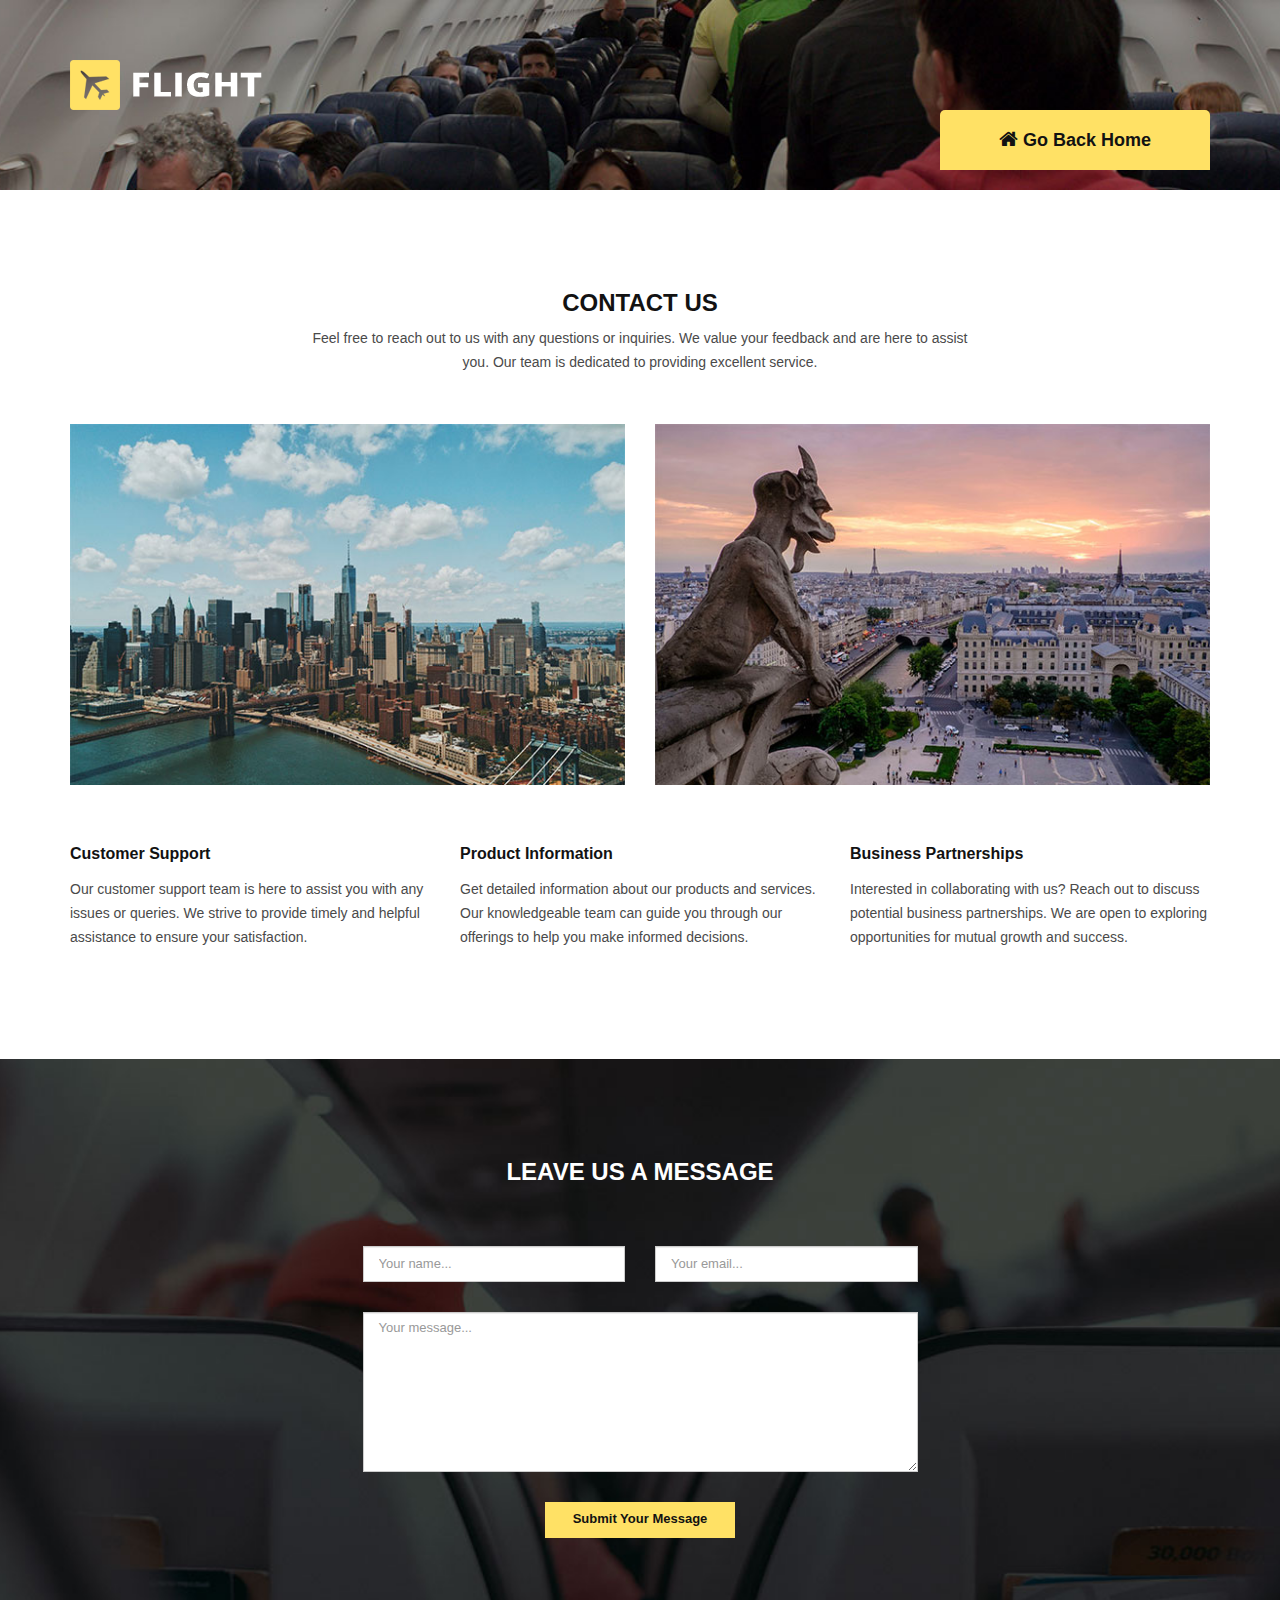
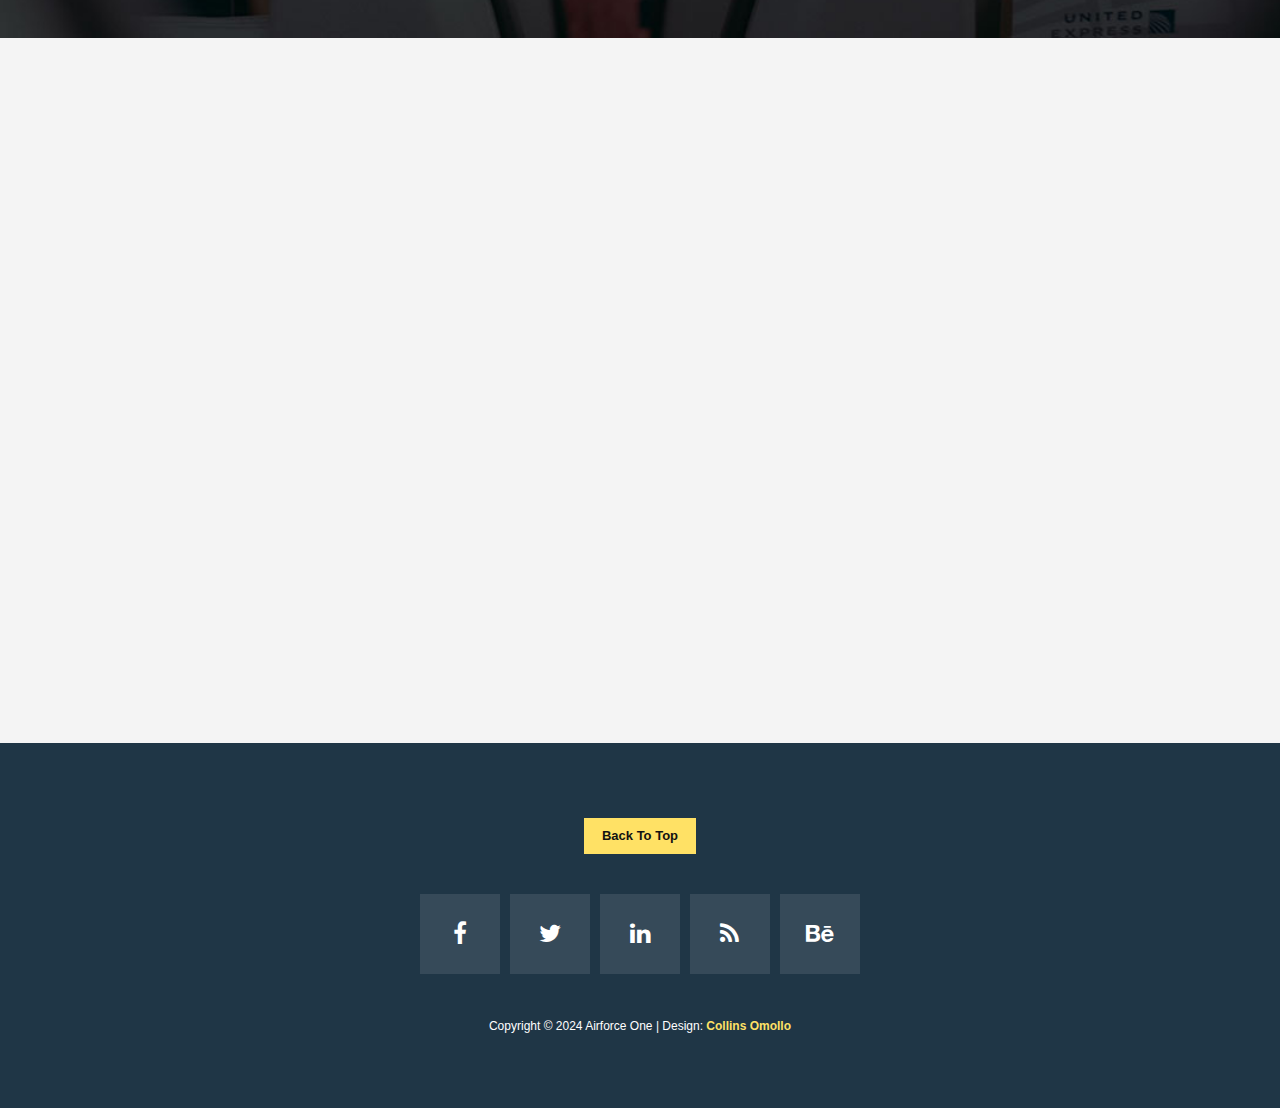
==== contact.html @ 4123f30a "Updated" ====
<!DOCTYPE html>
<html>
    <head>
        <meta charset="utf-8">
        <meta http-equiv="X-UA-Compatible" content="IE=edge,chrome=1">
    	<title>Flight - Contact Page</title>
        <meta name="description" content="">
        <meta name="viewport" content="width=device-width, initial-scale=1">
        <link rel="apple-touch-icon" href="apple-touch-icon.png">

        <link rel="stylesheet" href="css/bootstrap.min.css">
        <link rel="stylesheet" href="css/bootstrap-theme.min.css">
        <link rel="stylesheet" href="css/fontAwesome.css">
        <link rel="stylesheet" href="css/hero-slider.css">
        <link rel="stylesheet" href="css/owl-carousel.css">
        <link rel="stylesheet" href="css/tooplate-style.css">

        <link href="https://fonts.googleapis.com/css?family=Spectral:200,200i,300,300i,400,400i,500,500i,600,600i,700,700i,800,800i" rel="stylesheet">
        <link href="https://fonts.googleapis.com/css?family=Roboto:100,300,400,500,700,900" rel="stylesheet">

        <script src="js/vendor/modernizr-2.8.3-respond-1.4.2.min.js"></script>
    </head>

<body>


    <section class="page-heading" id="top">
        <div class="container">
            <div class="row">
                <div class="col-md-6">
                    <div class="logo">
                        <img src="img/logo.png" alt="Flight Template">
                    </div>
                </div>
                <div class="col-md-6">
                    <div class="page-direction-button">
                        <a href="index.html"><i class="fa fa-home"></i>Go Back Home</a>
                    </div>
                    <br>
                </div>
            </div>
        </div>
    </section>



    <section class="contact-us">
        <div class="container">
            <div class="row">
                <div class="col-md-12">
                    <div class="section-heading">
                        <h2>Contact Us</h2>
                        <p>Feel free to reach out to us with any questions or inquiries. We value your feedback and are here to assist you. Our team is dedicated to providing excellent service.</p>
                    </div>
                </div>
                <div class="col-md-6">
                    <img src="img/contact-01.jpg" alt="Contact Team">
                </div>
                <div class="col-md-6">
                    <img src="img/contact-02.jpg" alt="Contact Office">
                </div>
                <div class="col-md-4">
                    <h6>Customer Support</h6>
                    <p>Our customer support team is here to assist you with any issues or queries. We strive to provide timely and helpful assistance to ensure your satisfaction.</p>
                </div>
                <div class="col-md-4">
                    <h6>Product Information</h6>
                    <p>Get detailed information about our products and services. Our knowledgeable team can guide you through our offerings to help you make informed decisions.</p>
                </div>
                <div class="col-md-4">
                    <h6>Business Partnerships</h6>
                    <p>Interested in collaborating with us? Reach out to discuss potential business partnerships. We are open to exploring opportunities for mutual growth and success.</p>
                </div>
            </div>
        </div>
    </section>
    



    <section class="contact-form">
        <div class="container">
            <div class="row">
                <div class="col-md-12">
                    <div class="section-heading">
                        <h2>Leave us a message</h2>
                    </div>
                </div>
                <div class="col-md-6 col-md-offset-3">
                    <form id="contact" action="#" method="post">
                        <div class="row">
                            <div class="col-md-6">
                                <fieldset>
                                    <input name="name" type="text" class="form-control" id="name" placeholder="Your name..." required="">
                                </fieldset>
                            </div>
                            <div class="col-md-6">
                                <fieldset>
                                    <input name="email" type="text" class="form-control" id="email" placeholder="Your email..." required="">
                                </fieldset>
                            </div>
                            <div class="col-md-12">
                                <fieldset>
                                    <textarea name="message" rows="6" class="form-control" id="message" placeholder="Your message..." required=""></textarea>
                                </fieldset>
                            </div>
                            <div class="col-md-12">
                                <fieldset>
                                    <button type="submit" id="form-submit" class="btn">Submit Your Message</button>
                                </fieldset>
                            </div>
                        </div>
                    </form>
                </div>
            </div>
        </div>
    </section>



    <section class="map">
        <div class="container">
            <div class="row">
                <div class="col-md-12">
                    <div id="map">
        <!-- How to change your own map point
            1. Go to Google Maps
            2. Click on your location point
            3. Click "Share" and choose "Embed map" tab
            4. Copy only URL and paste it within the src="" field below
        -->
                        <iframe src="https://www.google.com/maps/embed?pb=!1m18!1m12!1m3!1d7895.485196115994!2d103.85995441789784!3d1.2880401763270322!2m3!1f0!2f0!3f0!3m2!1i1024!2i768!4f13.1!3m3!1m2!1s0x0%3A0x7fb4e58ad9cd826e!2sSingapore+Flyer!5e0!3m2!1sen!2sth!4v1505825620371" width="100%" height="500" frameborder="0" style="border:0" allowfullscreen></iframe>
                    </div>
                </div>
            </div>
        </div>
    </section>



    <footer>
        <div class="container">
            <div class="row">
                <div class="col-md-12">
                    <div class="primary-button">
                        <a href="#" class="scroll-top">Back To Top</a>
                    </div>
                </div>
                <div class="col-md-12">
                    <ul class="social-icons">
                        <li><a href="https://www.facebook.com/tooplate"><i class="fa fa-facebook"></i></a></li>
                        <li><a href="#"><i class="fa fa-twitter"></i></a></li>
                        <li><a href="#"><i class="fa fa-linkedin"></i></a></li>
                        <li><a href="#"><i class="fa fa-rss"></i></a></li>
                        <li><a href="#"><i class="fa fa-behance"></i></a></li>
                    </ul>
                </div>
                <div class="col-md-12">
                    <p>Copyright &copy; 2024 Airforce One
                
                | Design: <a href="https://collinsomollo.netlify.app/" target="_parent"><em>Collins Omollo</em></a></p>
                </div>
            </div>
        </div>
    </footer>


    


    <script src="//ajax.googleapis.com/ajax/libs/jquery/1.11.2/jquery.min.js"></script>
    <script>window.jQuery || document.write('<script src="js/vendor/jquery-1.11.2.min.js"><\/script>')</script>

    <script src="js/vendor/bootstrap.min.js"></script>

    <script src="js/plugins.js"></script>
    <script src="js/main.js"></script>

    <script src="http://ajax.googleapis.com/ajax/libs/jquery/1.10.2/jquery.min.js" type="text/javascript"></script>
    <script type="text/javascript">
    $(document).ready(function() {
        // navigation click actions 
        $('.scroll-link').on('click', function(event){
            event.preventDefault();
            var sectionID = $(this).attr("data-id");
            scrollToID('#' + sectionID, 750);
        });
        // scroll to top action
        $('.scroll-top').on('click', function(event) {
            event.preventDefault();
            $('html, body').animate({scrollTop:0}, 'slow');         
        });
        // mobile nav toggle
        $('#nav-toggle').on('click', function (event) {
            event.preventDefault();
            $('#main-nav').toggleClass("open");
        });
    });
    // scroll function
    function scrollToID(id, speed){
        var offSet = 0;
        var targetOffset = $(id).offset().top - offSet;
        var mainNav = $('#main-nav');
        $('html,body').animate({scrollTop:targetOffset}, speed);
        if (mainNav.hasClass("open")) {
            mainNav.css("height", "1px").removeClass("in").addClass("collapse");
            mainNav.removeClass("open");
        }
    }
    if (typeof console === "undefined") {
        console = {
            log: function() { }
        };
    }
    </script>
</body>
</html>
---- css/hero-slider.css ----
/* -------------------------------- 

Primary style

-------------------------------- */
*, *::after, *::before {
  -webkit-box-sizing: border-box;
  -moz-box-sizing: border-box;
  box-sizing: border-box;
}

html {
  font-size: 62.5%;
}

body {
  font-family: "Open Sans", sans-serif;
  color: #2c343b;
  background-color: #f2f2f2;
}

a {
  color: #d44457;
  text-decoration: none;
}

img {
  max-width: 100%;
}

/* -------------------------------- 

Main Components 

-------------------------------- */
.cd-header {
  position: absolute;
  z-index: 2;
  top: 0;
  left: 0;
  width: 100%;
  height: 50px;
  background-color: #21272c;
  -webkit-font-smoothing: antialiased;
  -moz-osx-font-smoothing: grayscale;
}
@media only screen and (min-width: 768px) {
  .cd-header {
    height: 70px;
    background-color: transparent;
  }
}

#cd-logo {
  float: left;
  margin: 13px 0 0 5%;
}
#cd-logo img {
  display: block;
}
@media only screen and (min-width: 768px) {
  #cd-logo {
    margin: 23px 0 0 5%;
  }
}

.cd-primary-nav {
  /* mobile first - navigation hidden by default, triggered by tap/click on navigation icon */
  float: right;
  margin-right: 5%;
  width: 44px;
  height: 100%;
}
.cd-primary-nav ul {
  position: absolute;
  top: 0;
  left: 0;
  width: 100%;
  -webkit-transform: translateY(-100%);
  -moz-transform: translateY(-100%);
  -ms-transform: translateY(-100%);
  -o-transform: translateY(-100%);
  transform: translateY(-100%);
}
.cd-primary-nav ul.is-visible {
  box-shadow: 0 3px 8px rgba(0, 0, 0, 0.2);
  -webkit-transform: translateY(50px);
  -moz-transform: translateY(50px);
  -ms-transform: translateY(50px);
  -o-transform: translateY(50px);
  transform: translateY(50px);
}
.cd-primary-nav a {
  display: block;
  height: 50px;
  line-height: 50px;
  padding-left: 5%;
  background: #21272c;
  border-top: 1px solid #333c44;
  color: #ffffff;
}
@media only screen and (min-width: 768px) {
  .cd-primary-nav {
    /* reset navigation values */
    width: auto;
    height: auto;
    background: none;
  }
  .cd-primary-nav ul {
    position: static;
    width: auto;
    -webkit-transform: translateY(0);
    -moz-transform: translateY(0);
    -ms-transform: translateY(0);
    -o-transform: translateY(0);
    transform: translateY(0);
    line-height: 70px;
  }
  .cd-primary-nav ul.is-visible {
    -webkit-transform: translateY(0);
    -moz-transform: translateY(0);
    -ms-transform: translateY(0);
    -o-transform: translateY(0);
    transform: translateY(0);
  }
  .cd-primary-nav li {
    display: inline-block;
    margin-left: 1em;
  }
  .cd-primary-nav a {
    display: inline-block;
    height: auto;
    font-weight: 600;
    line-height: normal;
    background: transparent;
    padding: .6em 1em;
    border-top: none;
  }
}

/* -------------------------------- 

Slider

-------------------------------- */
.cd-hero {
  position: relative;
  -webkit-font-smoothing: antialiased;
  -moz-osx-font-smoothing: grayscale;
}

.cd-hero-slider {
  position: relative;
  height: 360px;
  overflow: hidden;
}
.cd-hero-slider li {
  position: absolute;
  top: 0;
  left: 0;
  width: 100%;
  height: 100%;
  -webkit-transform: translateX(100%);
  -moz-transform: translateX(100%);
  -ms-transform: translateX(100%);
  -o-transform: translateX(100%);
  transform: translateX(100%);
}
.cd-hero-slider li.selected {
  /* this is the visible slide */
  position: relative;
  -webkit-transform: translateX(0);
  -moz-transform: translateX(0);
  -ms-transform: translateX(0);
  -o-transform: translateX(0);
  transform: translateX(0);
}
.cd-hero-slider li.move-left {
  /* slide hidden on the left */
  -webkit-transform: translateX(-100%);
  -moz-transform: translateX(-100%);
  -ms-transform: translateX(-100%);
  -o-transform: translateX(-100%);
  transform: translateX(-100%);
}
.cd-hero-slider li.is-moving, .cd-hero-slider li.selected {
  /* the is-moving class is assigned to the slide which is moving outside the viewport */
  -webkit-transition: -webkit-transform 0.5s;
  -moz-transition: -moz-transform 0.5s;
  transition: transform 0.5s;
}
@media only screen and (min-width: 768px) {
  .cd-hero-slider {
    height: 500px;
  }
}
@media only screen and (min-width: 1170px) {
  .cd-hero-slider {
    height: 680px;
  }
}

/* -------------------------------- 

Single slide style

-------------------------------- */
.cd-hero-slider li {
  background-position: center center;
  background-size: cover;
  background-repeat: no-repeat;
}
.cd-hero-slider li:first-of-type {
  background-image: url(../img/slide_01.jpg);
}
.cd-hero-slider li:nth-of-type(2) {
  background-image: url(../img/slide_02.jpg);
}
.cd-hero-slider li:nth-of-type(3) {
  background-image: url(../img/slide_03.jpg);
}
.cd-hero-slider .cd-full-width,
.cd-hero-slider .cd-half-width {
  position: absolute;
  width: 100%;
  height: 100%;
  z-index: 1;
  left: 0;
  top: 0;
  /* this padding is used to align the text */
  padding-top: 150px;
  text-align: center;
  /* Force Hardware Acceleration in WebKit */
  -webkit-backface-visibility: hidden;
  backface-visibility: hidden;
  -webkit-transform: translateZ(0);
  -moz-transform: translateZ(0);
  -ms-transform: translateZ(0);
  -o-transform: translateZ(0);
  transform: translateZ(0);
}
.cd-hero-slider .cd-img-container {
  /* hide image on mobile device */
  display: none;
}
.cd-hero-slider .cd-img-container img {
  position: absolute;
  left: 50%;
  top: 50%;
  bottom: auto;
  right: auto;
  -webkit-transform: translateX(-50%) translateY(-50%);
  -moz-transform: translateX(-50%) translateY(-50%);
  -ms-transform: translateX(-50%) translateY(-50%);
  -o-transform: translateX(-50%) translateY(-50%);
  transform: translateX(-50%) translateY(-50%);
}
.cd-hero-slider .cd-bg-video-wrapper {
  /* hide video on mobile device */
  display: none;
  position: absolute;
  top: 0;
  left: 0;
  width: 100%;
  height: 100%;
  overflow: hidden;
}
.cd-hero-slider .cd-bg-video-wrapper video {
  /* you won't see this element in the html, but it will be injected using js */
  display: block;
  min-height: 100%;
  min-width: 100%;
  max-width: none;
  height: auto;
  width: auto;
  position: absolute;
  left: 50%;
  top: 50%;
  bottom: auto;
  right: auto;
  -webkit-transform: translateX(-50%) translateY(-50%);
  -moz-transform: translateX(-50%) translateY(-50%);
  -ms-transform: translateX(-50%) translateY(-50%);
  -o-transform: translateX(-50%) translateY(-50%);
  transform: translateX(-50%) translateY(-50%);
}
.cd-hero-slider h2, .cd-hero-slider p {
  text-shadow: 0 1px 3px rgba(0, 0, 0, 0.1);
  line-height: 1.2;
  margin: 0 auto 14px;
  color: #ffffff;
  width: 90%;
  max-width: 400px;
}
.cd-hero-slider h2 {
  font-size: 2.4rem;
}
.cd-hero-slider p {
  font-size: 1.4rem;
  line-height: 1.4;
}
.cd-hero-slider .cd-btn {
  display: inline-block;
  padding: 1.2em 1.4em;
  margin-top: .8em;
  background-color: rgba(212, 68, 87, 0.9);
  font-size: 1.3rem;
  font-weight: 700;
  letter-spacing: 1px;
  color: #ffffff;
  text-transform: uppercase;
  box-shadow: 0 3px 6px rgba(0, 0, 0, 0.1);
  -webkit-transition: background-color 0.2s;
  -moz-transition: background-color 0.2s;
  transition: background-color 0.2s;
}
.cd-hero-slider .cd-btn.secondary {
  background-color: rgba(22, 26, 30, 0.8);
}
.cd-hero-slider .cd-btn:nth-of-type(2) {
  margin-left: 1em;
}
.no-touch .cd-hero-slider .cd-btn:hover {
  background-color: #d44457;
}
.no-touch .cd-hero-slider .cd-btn.secondary:hover {
  background-color: #161a1e;
}
@media only screen and (min-width: 768px) {
  .cd-hero-slider .cd-full-width,
  .cd-hero-slider .cd-half-width {
    padding-top: 200px;
  }
  .cd-hero-slider .cd-bg-video-wrapper {
    display: block;
  }
  .cd-hero-slider .cd-half-width {
    width: 45%;
  }
  .cd-hero-slider .cd-half-width:first-of-type {
    left: 5%;
  }
  .cd-hero-slider .cd-half-width:nth-of-type(2) {
    right: 5%;
    left: auto;
  }
  .cd-hero-slider .cd-img-container {
    display: block;
  }
  .cd-hero-slider h2, .cd-hero-slider p {
    max-width: 520px;
  }
  .cd-hero-slider h2 {
    font-size: 2.4em;
    font-weight: 300;
  }
  .cd-hero-slider .cd-btn {
    font-size: 1.4rem;
  }
}
@media only screen and (min-width: 1170px) {
  .cd-hero-slider .cd-full-width,
  .cd-hero-slider .cd-half-width {
    padding-top: 250px;
  }
  .cd-hero-slider h2, .cd-hero-slider p {
    margin-bottom: 20px;
  }
  .cd-hero-slider h2 {
    font-size: 3.2em;
  }
  .cd-hero-slider p {
    font-size: 1.6rem;
  }
}

/* -------------------------------- 

Single slide animation

-------------------------------- */
@media only screen and (min-width: 768px) {
  .cd-hero-slider .cd-half-width {
    opacity: 0;
    -webkit-transform: translateX(40px);
    -moz-transform: translateX(40px);
    -ms-transform: translateX(40px);
    -o-transform: translateX(40px);
    transform: translateX(40px);
  }
  .cd-hero-slider .move-left .cd-half-width {
    -webkit-transform: translateX(-40px);
    -moz-transform: translateX(-40px);
    -ms-transform: translateX(-40px);
    -o-transform: translateX(-40px);
    transform: translateX(-40px);
  }
  .cd-hero-slider .selected .cd-half-width {
    /* this is the visible slide */
    opacity: 1;
    -webkit-transform: translateX(0);
    -moz-transform: translateX(0);
    -ms-transform: translateX(0);
    -o-transform: translateX(0);
    transform: translateX(0);
  }
  .cd-hero-slider .is-moving .cd-half-width {
    /* this is the slide moving outside the viewport 
    wait for the end of the transition on the <li> parent before set opacity to 0 and translate to 40px/-40px */
    -webkit-transition: opacity 0s 0.5s, -webkit-transform 0s 0.5s;
    -moz-transition: opacity 0s 0.5s, -moz-transform 0s 0.5s;
    transition: opacity 0s 0.5s, transform 0s 0.5s;
  }
  .cd-hero-slider li.selected.from-left .cd-half-width:nth-of-type(2),
  .cd-hero-slider li.selected.from-right .cd-half-width:first-of-type {
    /* this is the selected slide - different animation if it's entering from left or right */
    -webkit-transition: opacity 0.4s 0.2s, -webkit-transform 0.5s 0.2s;
    -moz-transition: opacity 0.4s 0.2s, -moz-transform 0.5s 0.2s;
    transition: opacity 0.4s 0.2s, transform 0.5s 0.2s;
  }
  .cd-hero-slider li.selected.from-left .cd-half-width:first-of-type,
  .cd-hero-slider li.selected.from-right .cd-half-width:nth-of-type(2) {
    /* this is the selected slide - different animation if it's entering from left or right */
    -webkit-transition: opacity 0.4s 0.4s, -webkit-transform 0.5s 0.4s;
    -moz-transition: opacity 0.4s 0.4s, -moz-transform 0.5s 0.4s;
    transition: opacity 0.4s 0.4s, transform 0.5s 0.4s;
  }
  .cd-hero-slider .cd-full-width h2,
  .cd-hero-slider .cd-full-width p,
  .cd-hero-slider .cd-full-width .cd-btn {
    opacity: 0;
    -webkit-transform: translateX(100px);
    -moz-transform: translateX(100px);
    -ms-transform: translateX(100px);
    -o-transform: translateX(100px);
    transform: translateX(100px);
  }
  .cd-hero-slider .move-left .cd-full-width h2,
  .cd-hero-slider .move-left .cd-full-width p,
  .cd-hero-slider .move-left .cd-full-width .cd-btn {
    opacity: 0;
    -webkit-transform: translateX(-100px);
    -moz-transform: translateX(-100px);
    -ms-transform: translateX(-100px);
    -o-transform: translateX(-100px);
    transform: translateX(-100px);
  }
  .cd-hero-slider .selected .cd-full-width h2,
  .cd-hero-slider .selected .cd-full-width p,
  .cd-hero-slider .selected .cd-full-width .cd-btn {
    /* this is the visible slide */
    opacity: 1;
    -webkit-transform: translateX(0);
    -moz-transform: translateX(0);
    -ms-transform: translateX(0);
    -o-transform: translateX(0);
    transform: translateX(0);
  }
  .cd-hero-slider li.is-moving .cd-full-width h2,
  .cd-hero-slider li.is-moving .cd-full-width p,
  .cd-hero-slider li.is-moving .cd-full-width .cd-btn {
    /* this is the slide moving outside the viewport 
    wait for the end of the transition on the li parent before set opacity to 0 and translate to 100px/-100px */
    -webkit-transition: opacity 0s 0.5s, -webkit-transform 0s 0.5s;
    -moz-transition: opacity 0s 0.5s, -moz-transform 0s 0.5s;
    transition: opacity 0s 0.5s, transform 0s 0.5s;
  }
  .cd-hero-slider li.selected h2 {
    -webkit-transition: opacity 0.4s 0.2s, -webkit-transform 0.5s 0.2s;
    -moz-transition: opacity 0.4s 0.2s, -moz-transform 0.5s 0.2s;
    transition: opacity 0.4s 0.2s, transform 0.5s 0.2s;
  }
  .cd-hero-slider li.selected p {
    -webkit-transition: opacity 0.4s 0.3s, -webkit-transform 0.5s 0.3s;
    -moz-transition: opacity 0.4s 0.3s, -moz-transform 0.5s 0.3s;
    transition: opacity 0.4s 0.3s, transform 0.5s 0.3s;
  }
  .cd-hero-slider li.selected .cd-btn {
    -webkit-transition: opacity 0.4s 0.4s, -webkit-transform 0.5s 0.4s, background-color 0.2s 0s;
    -moz-transition: opacity 0.4s 0.4s, -moz-transform 0.5s 0.4s, background-color 0.2s 0s;
    transition: opacity 0.4s 0.4s, transform 0.5s 0.4s, background-color 0.2s 0s;
  }
}
/* -------------------------------- 

Slider navigation

-------------------------------- */
.cd-slider-nav {
  display: none;
  position: absolute;
  width: 100%;
  bottom: 0;
  z-index: 2;
  text-align: center;
  height: 55px;
  background-color: rgba(0, 1, 1, 0.5);
}
.cd-slider-nav nav, .cd-slider-nav ul, .cd-slider-nav li, .cd-slider-nav a {
  height: 100%;
}
.cd-slider-nav nav {
  display: inline-block;
  position: relative;
}
.cd-slider-nav .cd-marker {
  position: absolute;
  bottom: 0;
  left: 0;
  width: 60px;
  height: 100%;
  color: #d44457;
  background-color: #ffffff;
  box-shadow: inset 0 2px 0 currentColor;
  -webkit-transition: -webkit-transform 0.2s, box-shadow 0.2s;
  -moz-transition: -moz-transform 0.2s, box-shadow 0.2s;
  transition: transform 0.2s, box-shadow 0.2s;
}
.cd-slider-nav .cd-marker.item-2 {
  -webkit-transform: translateX(100%);
  -moz-transform: translateX(100%);
  -ms-transform: translateX(100%);
  -o-transform: translateX(100%);
  transform: translateX(100%);
}
.cd-slider-nav .cd-marker.item-3 {
  -webkit-transform: translateX(200%);
  -moz-transform: translateX(200%);
  -ms-transform: translateX(200%);
  -o-transform: translateX(200%);
  transform: translateX(200%);
}
.cd-slider-nav .cd-marker.item-4 {
  -webkit-transform: translateX(300%);
  -moz-transform: translateX(300%);
  -ms-transform: translateX(300%);
  -o-transform: translateX(300%);
  transform: translateX(300%);
}
.cd-slider-nav .cd-marker.item-5 {
  -webkit-transform: translateX(400%);
  -moz-transform: translateX(400%);
  -ms-transform: translateX(400%);
  -o-transform: translateX(400%);
  transform: translateX(400%);
}
.cd-slider-nav ul::after {
  clear: both;
  content: "";
  display: table;
}
.cd-slider-nav li {
  display: inline-block;
  width: 60px;
  float: left;
}
.cd-slider-nav li.selected a {
  color: #2c343b;
}
.no-touch .cd-slider-nav li.selected a:hover {
  background-color: transparent;
}
.cd-slider-nav a {
  display: block;
  position: relative;
  padding-top: 35px;
  font-size: 1rem;
  font-weight: 700;
  color: #a8b4be;
  -webkit-transition: background-color 0.2s;
  -moz-transition: background-color 0.2s;
  transition: background-color 0.2s;
}
.cd-slider-nav a::before {
  content: '';
  position: absolute;
  width: 24px;
  height: 24px;
  top: 8px;
  left: 50%;
  right: auto;
  -webkit-transform: translateX(-50%);
  -moz-transform: translateX(-50%);
  -ms-transform: translateX(-50%);
  -o-transform: translateX(-50%);
  transform: translateX(-50%);
}
.no-touch .cd-slider-nav a:hover {
  background-color: rgba(0, 1, 1, 0.5);
}
.cd-slider-nav li:first-of-type a::before {
  background-position: 0 0;
}
.cd-slider-nav li.selected:first-of-type a::before {
  background-position: 0 -24px;
}
.cd-slider-nav li:nth-of-type(2) a::before {
  background-position: -24px 0;
}
.cd-slider-nav li.selected:nth-of-type(2) a::before {
  background-position: -24px -24px;
}
.cd-slider-nav li:nth-of-type(3) a::before {
  background-position: -48px 0;
}
.cd-slider-nav li.selected:nth-of-type(3) a::before {
  background-position: -48px -24px;
}
.cd-slider-nav li:nth-of-type(4) a::before {
  background-position: -72px 0;
}
.cd-slider-nav li.selected:nth-of-type(4) a::before {
  background-position: -72px -24px;
}
.cd-slider-nav li:nth-of-type(5) a::before {
  background-position: -96px 0;
}
.cd-slider-nav li.selected:nth-of-type(5) a::before {
  background-position: -96px -24px;
}
@media only screen and (min-width: 768px) {
  .cd-slider-nav {
    height: 80px;
  }
  .cd-slider-nav .cd-marker,
  .cd-slider-nav li {
    width: 95px;
  }
  .cd-slider-nav a {
    padding-top: 48px;
    font-size: 1.1rem;
    text-transform: uppercase;
  }
  .cd-slider-nav a::before {
    top: 18px;
  }
}

/* -------------------------------- 

Main content

-------------------------------- */
.cd-main-content {
  width: 90%;
  max-width: 768px;
  margin: 0 auto;
  padding: 2em 0;
}
.cd-main-content p {
  font-size: 1.4rem;
  line-height: 1.8;
  color: #999999;
  margin: 2em 0;
}
@media only screen and (min-width: 1170px) {
  .cd-main-content {
    padding: 3em 0;
  }
  .cd-main-content p {
    font-size: 1.6rem;
  }
}

/* -------------------------------- 

Javascript disabled

-------------------------------- */
.no-js .cd-hero-slider li {
  display: none;
}
.no-js .cd-hero-slider li.selected {
  display: block;
}

.no-js .cd-slider-nav {
  display: none;
}
---- css/owl-carousel.css ----
/* 
 *  Core Owl Carousel CSS File
 *  v1.3.3
 */

/* clearfix */
.owl-carousel .owl-wrapper:after {
  content: ".";
  display: block;
  clear: both;
  visibility: hidden;
  line-height: 0;
  height: 0;
}
/* display none until init */
.owl-carousel{
  display: none;
  position: relative;
  width: 100%;
  -ms-touch-action: pan-y;
}
.owl-carousel .owl-wrapper{
  display: none;
  position: relative;
  -webkit-transform: translate3d(0px, 0px, 0px);
}
.owl-carousel .owl-wrapper-outer{
  overflow: hidden;
  position: relative;
  width: 100%;
}
.owl-carousel .owl-wrapper-outer.autoHeight{
  -webkit-transition: height 500ms ease-in-out;
  -moz-transition: height 500ms ease-in-out;
  -ms-transition: height 500ms ease-in-out;
  -o-transition: height 500ms ease-in-out;
  transition: height 500ms ease-in-out;
}
  
.owl-carousel .owl-item{
  float: left;
}

.owl-controls {
  @media (max-width: @screen-sm-max) {
    top: -120px;
  }
  top: -200px;
  width: 100%;
  text-align: center;
  display: inline-block;
}

.owl-controls a {
  color: #336699;
}

.owl-controls a:hover {
  color: #336699;
}

.owl-controls .bg-prev {
  position: absolute;
  z-index: 1;
  width: 50px;
  height: 50px;
  z-index:10; 
  background:#fff; 
  border: 1px solid #336699;
  -webkit-transform: rotate(45deg);
  -moz-transform: rotate(45deg);
  -ms-transform: rotate(45deg);
  -o-transform: rotate(45deg);
  transform: rotate(45deg);
}

.owl-controls .bg-prev:before{
  content:""; 
  display:block; 
  position:absolute; 
  z-index:-1; 
  top:3px; 
  left:3px; 
  right:3px; 
  bottom:3px; 
  border:2px solid #336699
}

.owl-controls .prev {
  left: 15px;
  z-index: 11;
  position: absolute; 
  width: 50px;
  height: 50px;
  line-height: 32px;
}

.owl-controls .prev.active {
  background-image: none;
  outline: 0;
  -webkit-box-shadow: none;
          box-shadow: none;
}

.owl-controls .prev:active {
  background-image: none;
  outline: 0;
  -webkit-box-shadow: none;
          box-shadow: none;
}

.owl-controls .bg-next {
  position: absolute;
  float: right;
  z-index: 1;
  width: 50px;
  height: 50px;
  position:relative; 
  z-index:10; 
  background:#fff; 
  border: 1px solid #336699;
  -webkit-transform: rotate(45deg);
  -moz-transform: rotate(45deg);
  -ms-transform: rotate(45deg);
  -o-transform: rotate(45deg);
  transform: rotate(45deg);
}

.owl-controls .bg-next:before{
  content:""; 
  display:block; 
  position:absolute; 
  z-index:-1; 
  top:3px; 
  left:3px; 
  right:3px; 
  bottom:3px; 
  border:2px solid #336699
}

.owl-controls .next {
  right: 15px;
  z-index: 11;
  position: absolute; 
  width: 50px;
  height: 50px;
  line-height: 32px;
}

.owl-controls .next.active {
  background-image: none;
  outline: 0;
  -webkit-box-shadow: none;
          box-shadow: none;
}

.owl-controls .next:active {
  background-image: none;
  outline: 0;
  -webkit-box-shadow: none;
          box-shadow: none;
}


.owl-theme .owl-controls .owl-page{
  cursor: pointer;
  display: inline-block;
  zoom: 1;
  *display: inline;/*IE7 life-saver */
}
.owl-theme .owl-controls .owl-page a{
  display: block;
  width: 12px;
  height: 12px;
  margin: 0px 5px;
  filter: Alpha(Opacity=50);/*IE7 fix*/
  opacity: 0.5;
  -webkit-border-radius: 20px;
  -moz-border-radius: 20px;
  border-radius: 20px;
  background: transparent;
  border: 2px solid #888;
}

.owl-theme .owl-controls .owl-page.active span,
.owl-theme .owl-controls.clickable .owl-page:hover span{
  filter: Alpha(Opacity=100);/*IE7 fix*/
  opacity: 1;
  display: inline-block;
}
.owl-controls {
  -webkit-user-select: none;
  -khtml-user-select: none;
  -moz-user-select: none;
  -ms-user-select: none;
  user-select: none;
  -webkit-tap-highlight-color: rgba(0, 0, 0, 0);
}

/* fix */
.owl-carousel  .owl-wrapper,
.owl-carousel  .owl-item{
  -webkit-backface-visibility: hidden;
  -moz-backface-visibility:    hidden;
  -ms-backface-visibility:     hidden;
  -webkit-transform: translate3d(0,0,0);
  -moz-transform: translate3d(0,0,0);
  -ms-transform: translate3d(0,0,0);
}
---- css/tooplate-style.css ----
* {
    margin: 0;
    padding: 0;
    font-family: 'Open Sans', arial, sans-serif;
}

body {
	overflow-x: hidden;
	background-color: #fff;
}

ul {
	list-style: none;
	margin: 0px;
}

p {
	font-size: 13px;
	line-height: 24px;
}

.section-heading h2 {
	margin-top: 0px;
	margin-bottom: 60px;
	text-align: center;
	font-size: 24px;
	text-transform: uppercase;
	font-weight: 900;
	color: #121212;
}

.page-direction-button a {
	display: inline-block;
	line-height: 60px;
	width: 270px;
	height: 60px;
	border-top-right-radius: 5px;
	border-top-left-radius: 5px;
	background-color: #ffe165;
	font-size: 18px;
	font-weight: 700;
	color: #121212;
	text-align: center;
	text-decoration: none;
	letter-spacing: 0px;
}

.page-direction-button a i {
	margin-right: 5px;
	font-size: 20px;
}

.primary-button a {
	text-decoration: none;
	margin-top: 15px;
	width: auto;
	padding: 0px 18px;
	height: 36px;
	background-color: #ffe165;
	font-size: 13px;
	color: #121212;
	font-weight: 600;
	display: inline-block;
	text-align: center;
	line-height: 36px;
}

.owl-pagination {
  margin-top: -95px;
  opacity: 1;
  display: inline-block;
  position: absolute;
  right: 0px;
  z-index: 9999;
  background-color: rgba(255, 255, 255, 0.25);
  height: 80px;
  line-height: 80px;
  padding: 0px 15px;
}

.owl-page span {
  display: block;
  width: 10px;
  height: 10px;
  margin: 0px 5px;
  filter: alpha(opacity=50);
  opacity: 0.5;
  -webkit-border-radius: 20px;
  -moz-border-radius: 20px;
  border-radius: 20px;
  background: #ffe165;
}

.banner .social-links {
  list-style: none;
  margin-top: 0px;
  padding-right: 100px;
}

.banner .social-links li {
  display: block;
  text-align: center;
  margin: 10px 0px;
  transition: all 0.5s;
}

.banner .social-links a {
  display:block;
  transition: all 0.5s;
  text-align: left;
  text-decoration:none;
  text-transform:uppercase;
  letter-spacing: 0.5px;
  color:#fff;
  font-size: 17px;
  font-weight: 400;
  display: inline-block;
  width: 100%;
  height: 60px;
  line-height: 60px;
  padding-left: 20px;
  background-color: rgba(250, 250, 250, 0.1);
}

.banner .social-links a em {
	font-style: normal;
	font-weight: 700;
}

.banner .social-links a i {
	float: right;
	background-color: rgba(250, 250, 250, 0.2);
	height: 60px;
	width: 60px;
	line-height: 60px;
	text-align: center;
	font-size: 36px;
}

.banner .social-links li:hover {
  background-color: rgba(255, 225, 101, 0.5);
}

.banner .social-links li:hover i {
  background-color: rgba(255, 225, 101, 0.3);
}


.banner {
	background-image: url(../img/banner-bg.jpg);
	background-repeat: no-repeat;
	background-size: cover;
	background-position: center center;
	text-align: center;
}

.banner .left-side {
	text-align: left;
	background-color: rgba(0, 0, 0, 0.5);
	height: 100%;
	margin-left: -100vh;
	padding-left: 100vh;
}

.banner .page-direction-button {
	margin-top: 120px;
}

.banner .logo img {
	padding-top: 60px;
	max-width: 100%;
}

.banner .tabs-content {
	margin-top: 120px;
}

.banner .tabs-content h4 {
	margin-top: 0px;
	margin-bottom: 40px;
	font-size: 24px;
	color: #fff;
	font-weight: 700;
}


.banner .submit-form {
	text-align: left;
	margin: 155px 0px;
	background-color: rgba(250, 250, 250, 0.95);
	padding: 30px;
}


.submit-form h4 {
	width: 100%;
	font-size: 18px;
	font-weight: 700;
	margin-top: 0px;
	margin-bottom: 20px;
	padding-bottom: 20px;
	display: inline-block;
	border-bottom: 1px solid #dbdada;
}

.submit-form h4 em {
	font-style: normal;
}

.submit-form label {
	margin-top: 10px;
	float: left;
	font-size: 12px;
	text-transform: uppercase;
	color: #121212;
}

.submit-form select {
	margin-bottom: 10px;
	width: 100%;
	height: 36px;
	border: none;
	background-color: #e7e7e7;
	font-size: 11px;
	color: #9a9a9a;
	outline: none;
	padding: 0px 10px;
	display: inline-block;
}

.submit-form .date {
	margin-bottom: 10px;
	width: 100%;
	height: 36px;
	border: none;
	background-color: #e7e7e7;
	font-size: 11px;
	color: #9a9a9a;
	outline: none;
	padding-left: 15px;
	margin-left: 0px;
	display: inline-block;
	box-shadow: none;
	border-radius: 0px;
}

.submit-form input {
	margin-top: 12px;
	margin-left: 5px;
	cursor: pointer;
}

.submit-form .radio-select {
	margin-top: 15px;
}

.submit-form button {
	margin-top: 15px;
	width: 100%;
	height: 36px;
	background-color: #ffe165;
	font-size: 13px;
	color: #121212;
	font-weight: 600;
}



#weather {
	margin-top: 100px;
}

.weather-content {
	background-image: url(../img/weather-bg.jpg);
	background-repeat: no-repeat;
	background-size: cover;
	background-position: center center;
	text-align: center;
}

#weather .tabs {
  list-style: none;
  margin-top: 0px;
  padding-right: 0px;
  background-color: rgba(31, 54, 70, 0.5);}

#weather .tabs li {
  display: inline-block;
  text-align: center;
  margin: 0px -2px;
  width: 20%;
}

#weather .tabs li:last-child {
	margin-left: 2px;
}

#weather .tabs a {
  display:block;
  transition: all 0.5s;
  text-align: left;
  text-decoration:none;
  text-transform:uppercase;
  letter-spacing: 0.5px;
  color:#fff;
  font-size: 15px;
  font-weight: 700;
  display: inline-block;
  width: 100%;
  height: 80px;
  line-height: 80px;
  padding-left: 0px;
  text-align: center;
}

#weather .tabs a em {
	font-style: normal;
	font-weight: 700;
}

#weather .tabs .active {
  background-color: #ffe165;
}

#weather .weather-item {
	padding: 40px 30px 30px 30px;
	text-align: center;
	display: block;
	background-color: rgba(250, 250, 250, 0.3);
}

.weathergroup {
	padding: 80px 30px;
}

.weather-item h6 {
	font-size: 18px;
	font-weight: 900;
	color: #fff;
	margin-bottom: 40px;
	margin-top: 0px;
}

.weather-item .weather-icon {
	display: inline-block;
	margin-bottom: 40px;	
	width: 64px;
	height: 64px;
}

.weather-item span {
	display: block;
	font-size: 24px;
	font-weight: 700;
	color: #fff;
}

.weather-item ul {
	background-color: rgba(255, 255, 255, 0.75);
	margin-top: 40px;
	padding: 30px 20px;
}

.weather-item ul li {
	display: inline-block;
	margin: 0px 10px;
	font-size: 12px;
	font-weight: 700;
	color: #121212;
}

.weather-item ul li span {
	margin-top: 15px;
	font-size: 12px;
	color: #121212;
	background-color: rgba(0, 0, 0, 0.05);
	padding: 5px 8px;
}



.services {
	margin-top: 100px;
}

.services .service-item {
	background-color: #1f3646;
	color: #fff;
	padding: 60px 30px 20px 30px;
	text-align: center;
	transition: all 0.5s;
}

.service-item h4 {
	font-size: 17px;
	text-transform: uppercase;
	font-weight: 900;
	letter-spacing: 0.5px;
	margin-top: 40px;
	margin-bottom: 20px;
}

.service-item .service-icon {
	margin: 0 auto;
	background-repeat: no-repeat;
	display: inline-block;
	width: 64px;
	height: 64px;
	text-align: center;
}

.first-service .service-icon {
	background-image: url(../img/service-icon-01.png);
	transition: all 0.5s;
}

.second-service .service-icon {
	background-image: url(../img/service-icon-02.png);
	transition: all 0.5s;
}

.third-service .service-icon {
	background-image: url(../img/service-icon-03.png);
	transition: all 0.5s;
}

.service-item:hover {
	color: #121212;
	background-color: #ffe165;
}

.first-service:hover .service-icon {
	background-image: url(../img/service-icon-01.1.png);
}

.second-service:hover .service-icon {
	background-image: url(../img/service-icon-02.2.png);
}


.third-service:hover .service-icon {
	background-image: url(../img/service-icon-03.3.png);
}




#recommended-hotel {
	margin-top: 100px;
	background-color: #f4f4f4;
	padding: 80px 0px;
}

#recommended-hotel .tabs {
  list-style: none;
  margin-top: 0px;
  padding-right: 0px;
}

#recommended-hotel .tabs li:first-child {
	margin-top: 0px;
}

#recommended-hotel .tabs li {
  display: block;
  text-align: center;
  margin: 8px 0px;
}

#recommended-hotel .tabs a {
  display:block;
  transition: all 0.5s;
  text-align: left;
  text-decoration:none;
  text-transform:uppercase;
  letter-spacing: 0.5px;
  color:#fff;
  font-size: 17px;
  font-weight: 700;
  display: inline-block;
  width: 100%;
  height: 60px;
  line-height: 60px;
  padding-left: 20px;
  background-color: #1f3646;
}

#recommended-hotel .tabs a em {
	font-style: normal;
	font-weight: 700;
}

#recommended-hotel .tabs a i {
	float: right;
	background-color: rgba(250, 250, 250, 0.2);
	height: 60px;
	width: 60px;
	line-height: 60px;
	text-align: center;
	font-size: 36px;
}

#recommended-hotel .tabs .active {
  background-color: #ffe165;
  color: #121212;
}

#recommended-hotel .tabs .active i {
  background-color: rgba(255, 255, 255, 0.3);
}

.recommendedgroup img {
	width: 100%;
	overflow: hidden;
	position: relative;
}

#livingroom {
	width: 100%;
	text-align: center;
	height: 400px!important;
}

#livingroom iframe {
	border: none;
}

#swimingpool .text-content {
	background-color: rgba(31, 54, 70, 0.9);
	position: absolute;
	bottom: 0;
	right: 15px;
	left: 15px;
	height: 80px;
	overflow: hidden;
	color: #fff;
	padding-left: 20px;
}

#owl-suiteroom {
	height: 400px;
}

#swimingpool .text-content h4 {
	font-size: 19px;
	font-weight: 700;
	margin-top: 20px;
	margin-bottom: 5px;
}

#swimingpool .text-content span {
	font-size: 14px;
	text-transform: uppercase;
	color: #fff;
	letter-spacing: 0.5px;
}

#massage .text-content {
	background-color: rgba(31, 54, 70, 0.9);
	position: absolute;
	bottom: 0;
	right: 15px;
	left: 15px;
	height: 80px;
	overflow: hidden;
	color: #fff;
	padding-left: 20px;
}

#massage .text-content h4 {
	font-size: 19px;
	font-weight: 700;
	margin-top: 20px;
	margin-bottom: 5px;
}

#massage .text-content span {
	font-size: 14px;
	text-transform: uppercase;
	color: #fff;
	letter-spacing: 0.5px;
}

#fitness .text-content {
	background-color: rgba(31, 54, 70, 0.9);
	position: absolute;
	bottom: 0;
	right: 15px;
	left: 15px;
	height: 80px;
	overflow: hidden;
	color: #fff;
	padding-left: 20px;
}

#fitness .text-content h4 {
	font-size: 19px;
	font-weight: 700;
	margin-top: 20px;
	margin-bottom: 5px;
}

#fitness .text-content span {
	font-size: 14px;
	text-transform: uppercase;
	color: #fff;
	letter-spacing: 0.5px;
}

#event .text-content {
	background-color: rgba(31, 54, 70, 0.9);
	position: absolute;
	bottom: 0;
	right: 15px;
	left: 15px;
	height: 80px;
	overflow: hidden;
	color: #fff;
	padding-left: 20px;
}

#event .text-content h4 {
	font-size: 19px;
	font-weight: 700;
	margin-top: 20px;
	margin-bottom: 5px;
}

#event .text-content span {
	font-size: 14px;
	text-transform: uppercase;
	color: #fff;
	letter-spacing: 0.5px;
}

.suiteroom-item .text-content {
	background-color: rgba(31, 54, 70, 0.9);
	position: absolute;
	bottom: 0;
	right: 0px;
	left: 0px;
	height: 80px;
	overflow: hidden;
	color: #fff;
	padding-left: 20px;
}

.suiteroom-item .text-content h4 {
	font-size: 19px;
	font-weight: 700;
	margin-top: 20px;
	margin-bottom: 5px;
}

.suiteroom-item .text-content span {
	font-size: 14px;
	text-transform: uppercase;
	color: #fff;
	letter-spacing: 0.5px;
}




#most-visited {
	margin-top: 100px;
	margin-bottom: 100px;
}

.visited-item {
	box-shadow: 0px 5px 15px #ddd;
	margin-bottom: 30px;
}

.visited-item .text-content {
	background-color: #f4f4f4;
	padding: 15px;
}

.visited-item img {
	width: 100%;
	overflow: hidden;
}

.visited-item h4 {
	margin-top: 0px;
	font-size: 16px;
	font-weight: 700;
	color: #121212;
}

.visited-item span {
	font-size: 12px;
	font-weight: 600;
	text-transform: uppercase;
	color: #3f6f90;
}

#owl-mostvisited .owl-pagination {
  margin-top: 20px;
  opacity: 1;
  display: inline-block;
  position: relative;
  text-align: center;
  z-index: 9999;
  background-color: transparent;
  height: 0px;
  line-height: 0px;
  padding: 0px;
}

#owl-mostvisited .owl-page span {
  display: block;
  width: 10px;
  height: 10px;
  margin: 0px 5px;
  filter: alpha(opacity=50);
  opacity: 0.5;
  -webkit-border-radius: 20px;
  -moz-border-radius: 20px;
  border-radius: 20px;
  background: #ddd;
}

#owl-mostvisited .owl-controls .owl-page.active span,
#owl-mostvisited .owl-controls.clickable .owl-page:hover span{
  filter: Alpha(Opacity=100);/*IE7 fix*/
  opacity: 1;
  display: inline-block;
  background: #ffe165;
}



footer {
	text-align: center;
	background-color: #1f3646;
	padding: 60px 0px;
}

footer .primary-button {
	margin-bottom: 40px;
}

footer .social-icons {
	padding: 0;
	margin: 0;
	list-style: none;
}

footer .social-icons li {
	display: inline-block;
	margin: 0px 3px;
}

footer .social-icons li a {
	width: 80px;
	height: 80px;
	display: inline-block;
	line-height: 80px;
	text-align: center;
	color: #fff;
	font-size: 24px;
	background-color: #364a59;
	transition: all 0.5s;
}

footer .social-icons li a:hover {
	background-color: #ffe165;
	color: #1f3646;
}

footer p {
	color: #fff;
	font-size: 12px;
	margin-top: 40px; 	
}

footer p em {
	font-style: normal;
	font-weight: 700;
	color: #ffe165;
}






.page-heading {
	background-image: url(../img/heading-bg.jpg);
	background-repeat: no-repeat;
	background-size: cover;
	background-position: center center;
	text-align: center;
	position: relative;
}

.page-heading .logo {
	padding: 60px 0px;
	text-align: left;
}

.page-heading .page-direction-button {
	text-align: right;
	margin-top: 110px;
}


.contact-us .section-heading h2 {
	margin-top: 100px;
	margin-bottom: 10px;
}

.contact-us .section-heading p {
	font-size: 14px;
	color: #4a4a4a;
	padding: 0px 20%;
	text-align: center;
	margin-bottom: 50px;
}

.contact-us img {
	width: 100%;
	overflow: hidden;
	margin-bottom: 30px;
}

.contact-us h6 {
	margin-bottom: 15px;
	margin-top: 30px;
	font-size: 16px;
	font-weight: 700;
	color: #121212;
}

.contact-us p {
	font-size: 14px;
	color: #4a4a4a;
}



.contact-form {
	margin-top: 100px;
	background-image: url(../img/contact-bg.jpg);
	background-repeat: no-repeat;
	background-size: cover;
	background-position: center center;
	text-align: center;
	padding: 100px 0px;
}

.contact-form h2 {
	color: #fff;
}

.contact-form input {
	font-size: 13px;
	margin-bottom: 30px;
	width: 100%;
	height: 36px;
	padding-left: 15px;
	background-color: #fff;
	color: #4a4a4a;
	outline: none;
	border-radius: 0px;
}

.contact-form textarea {
	font-size: 13px;
	margin-bottom: 30px;
	width: 100%;
	height: 160px;
	max-height: 250px;
	padding-left: 15px;
	background-color: #fff;
	color: #4a4a4a;
	outline: none;
	border-radius: 0px;
}

.contact-form button {
	outline: none;
	width: 190px;
	height: 36px;
	background-color: #ffe165;
	font-size: 13px;
	color: #121212;
	font-weight: 600;
	border-radius: 0px;
}


.map {
	background-color: #f4f4f4;
	padding: 100px 0px;
}




@media (max-width: 991px) {

	.banner .left-side {
		text-align: center;
		overflow: hidden;
		padding-left: 0vh;
		margin-left: -50vh;
		margin-right: -50vh;
		padding-right: 50vh;
		padding-left: 50vh;
	}

	.banner .social-links {
	  list-style: none;
	  margin-top: 0px;
	  padding-right: 15px;
	  padding-left: 15px;
	}

	.banner .page-direction-button {
		margin-top: 50px;
	}

	.banner .logo img {
		padding-top: 40px;
		max-width: 100%;
	}

	.banner .tabs-content {
		margin-top: 60px;
	}

	.banner .submit-form {
		margin: 30px 30px;
	}

	#weather .tabs li {
		display: block;
		text-align: center;
		width: 100%;
		margin: 0px 0px;
	}

	#weather .tabs a {
	  display:block;
	  color:#fff;
	  font-size: 13px;
	  display: block;
	  width: 100%;
	  height: 60px;
	  line-height: 60px;
	  padding-left: 0px;
	  text-align: center;
	}

	#weather .weather-item {
		margin-bottom: 30px;
	}

	.weathergroup {
		padding: 30px 30px 10px 30px;
	}

	.service-item {
		margin: 30px 0px; 
	}

	.page-heading .logo {
		padding: 60px 0px;
		text-align: center;
	}

	.page-heading .page-direction-button {
		text-align: center;
		margin-top: 0px;
	}

	.weather-item h6 {
		margin-bottom: 30px;
	}

	.weather-item .weather-icon {
		margin-bottom: 20px;
	}

	.weather-item ul {
		margin-top: 20px;
		padding: 20px 10px;
	}

	.weather-item ul li {
		margin: 0px 5px;
	}

	footer ul li {
		margin-bottom: 10px!important;
	}
		
}

@media (max-width: 768px) {


	
}

@media (max-width: 480px) {



}
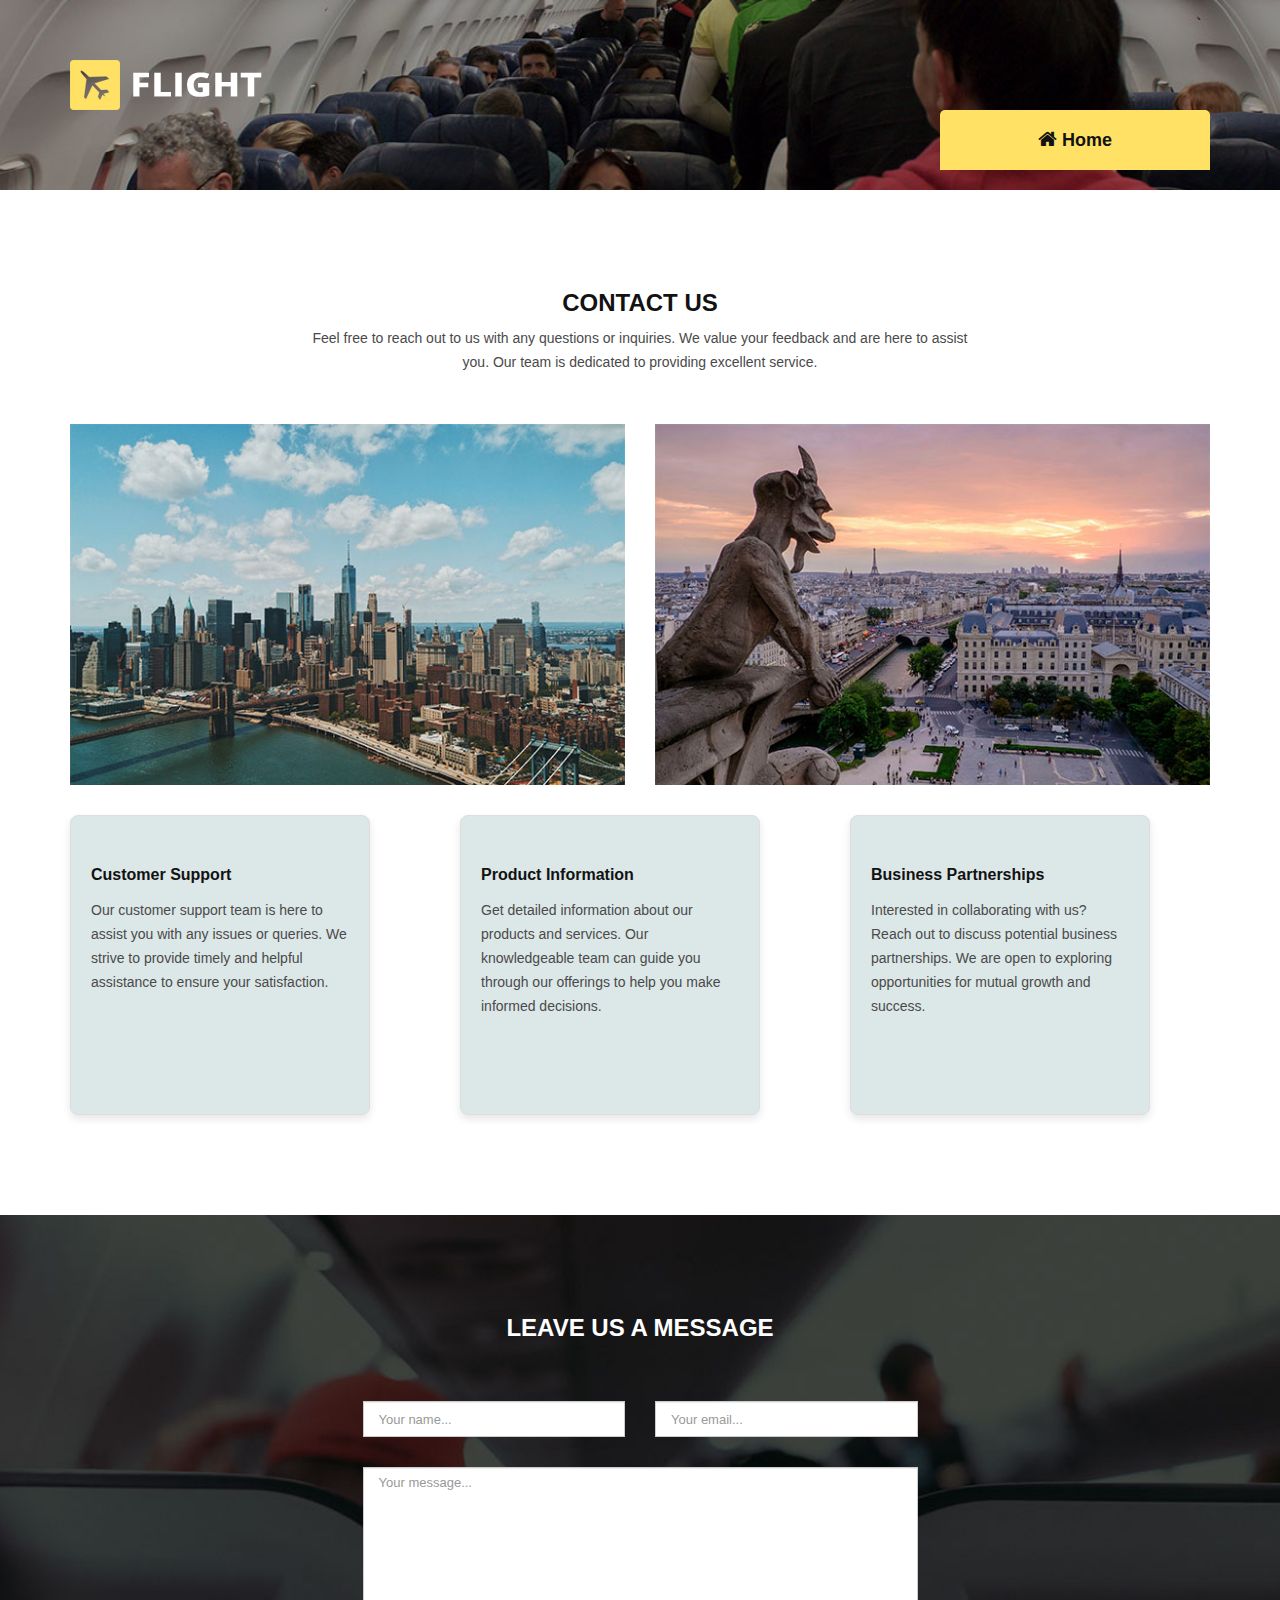
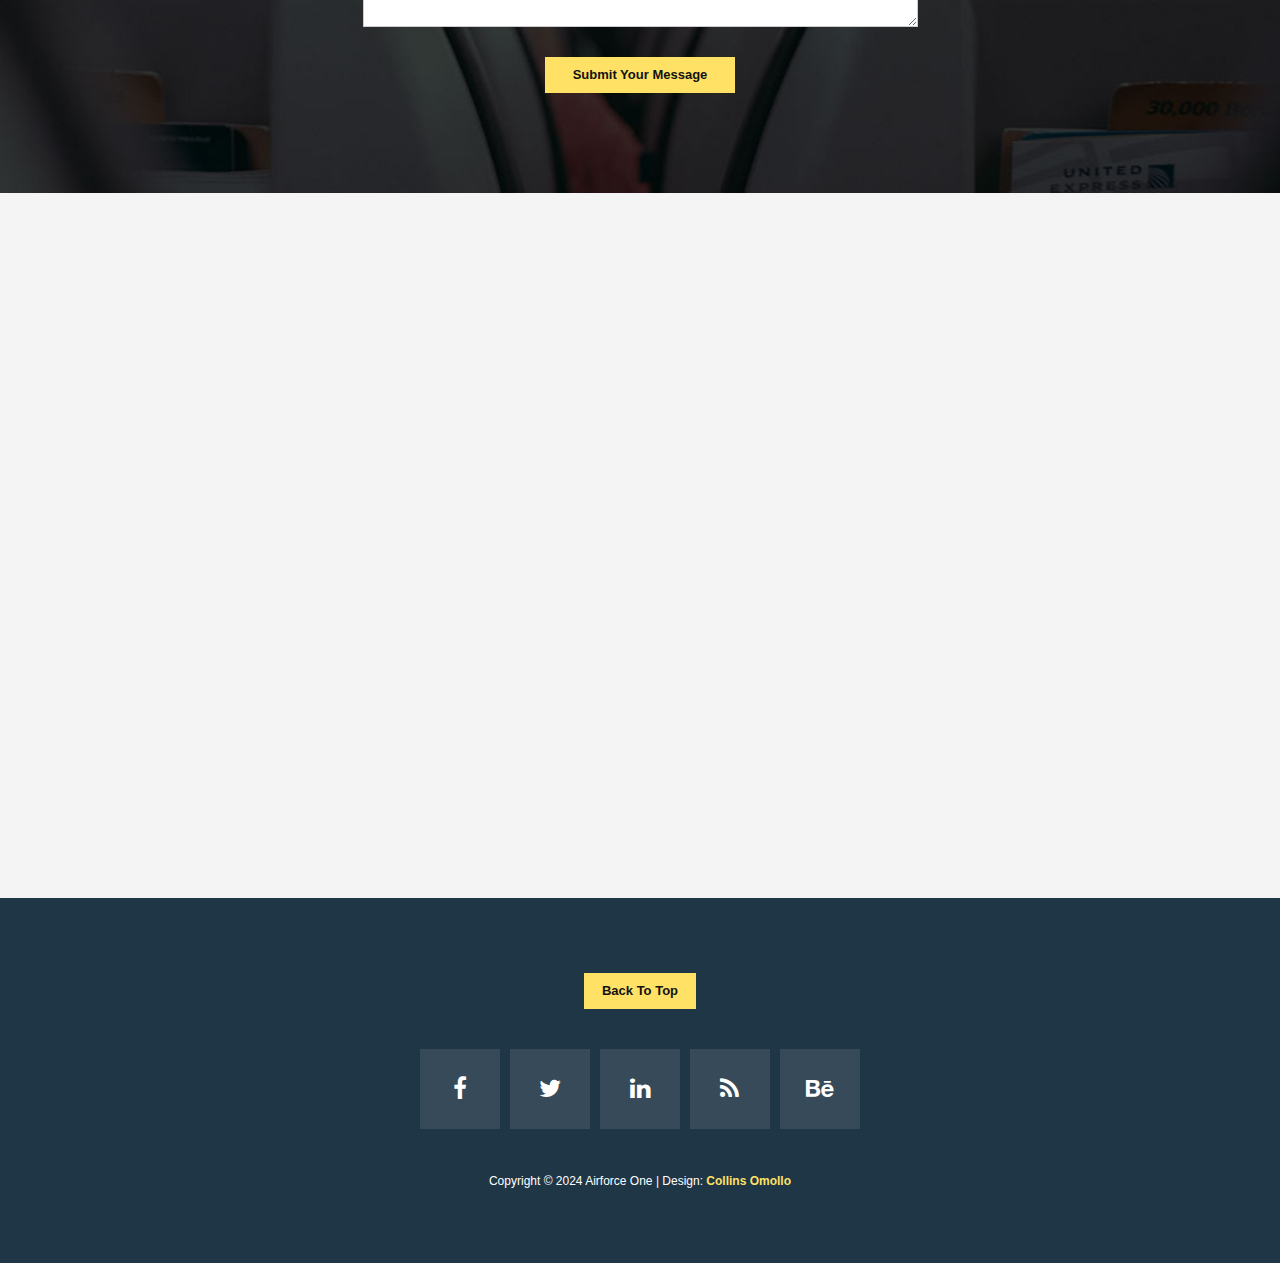
==== commit b0dec5f5: "Periodt" ====
--- a/contact.html
+++ b/contact.html
@@ -3,7 +3,7 @@
     <head>
         <meta charset="utf-8">
         <meta http-equiv="X-UA-Compatible" content="IE=edge,chrome=1">
-    	<title>Flight - Contact Page</title>
+    	<title>Contact Page</title>
         <meta name="description" content="">
         <meta name="viewport" content="width=device-width, initial-scale=1">
         <link rel="apple-touch-icon" href="apple-touch-icon.png">
@@ -17,6 +17,7 @@
 
         <link href="https://fonts.googleapis.com/css?family=Spectral:200,200i,300,300i,400,400i,500,500i,600,600i,700,700i,800,800i" rel="stylesheet">
         <link href="https://fonts.googleapis.com/css?family=Roboto:100,300,400,500,700,900" rel="stylesheet">
+        <link rel="icon" href="img/flightlogo.png">
 
         <script src="js/vendor/modernizr-2.8.3-respond-1.4.2.min.js"></script>
     </head>
@@ -29,12 +30,12 @@
             <div class="row">
                 <div class="col-md-6">
                     <div class="logo">
-                        <img src="img/logo.png" alt="Flight Template">
+                        <img src="img/logo.png" alt="Airforce One Logo">
                     </div>
                 </div>
                 <div class="col-md-6">
                     <div class="page-direction-button">
-                        <a href="index.html"><i class="fa fa-home"></i>Go Back Home</a>
+                        <a href="index.html"><i class="fa fa-home"></i>Home</a>
                     </div>
                     <br>
                 </div>
@@ -60,17 +61,23 @@
                     <img src="img/contact-02.jpg" alt="Contact Office">
                 </div>
                 <div class="col-md-4">
+                    <div class="carrd">
                     <h6>Customer Support</h6>
                     <p>Our customer support team is here to assist you with any issues or queries. We strive to provide timely and helpful assistance to ensure your satisfaction.</p>
                 </div>
+                </div>
                 <div class="col-md-4">
+                    <div  class="carrd">
                     <h6>Product Information</h6>
                     <p>Get detailed information about our products and services. Our knowledgeable team can guide you through our offerings to help you make informed decisions.</p>
                 </div>
+            </div>
                 <div class="col-md-4">
+                    <div class="carrd">
                     <h6>Business Partnerships</h6>
                     <p>Interested in collaborating with us? Reach out to discuss potential business partnerships. We are open to exploring opportunities for mutual growth and success.</p>
                 </div>
+            </div>
             </div>
         </div>
     </section>
--- a/css/tooplate-style.css
+++ b/css/tooplate-style.css
@@ -1,3 +1,22 @@
+/* Card animation */
+.carrd {
+    background: #dce7e7;
+    border: 1px solid #ddd;
+    border-radius: 8px;
+    padding: 20px;
+	height: 300px;
+    width: 300px;
+    box-shadow: 0 4px 8px rgba(0, 0, 0, 0.1);
+    transition: transform 0.2s, box-shadow 0.2s;
+	
+}
+
+.carrd:hover {
+	background-color: #ffe165;
+    transform: translateY(-10px);
+    box-shadow: 0 8px 16px rgba(0, 0, 0, 0.2);
+}
+
 
 * {
     margin: 0;
